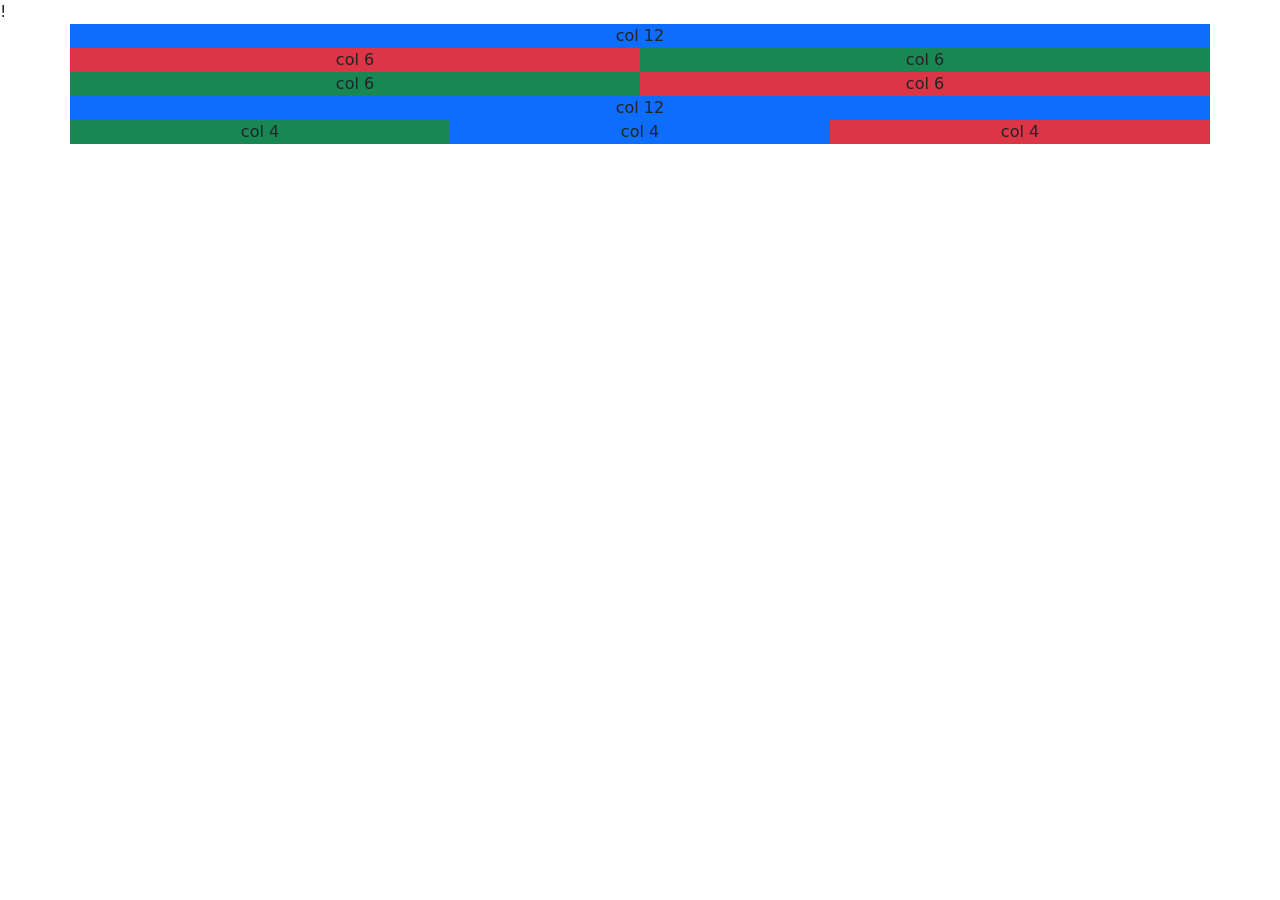
==== baitap/bai24.Boostrap/index.html @ 8f841d6f "baitap4" ====
!
<!doctype html>
<html lang="en">

<head>
    <meta charset="utf-8">
    <meta name="viewport" content="width=device-width, initial-scale=1">
    <title>Bootstrap demo</title>
    <link href="https://cdn.jsdelivr.net/npm/bootstrap@5.2.0/dist/css/bootstrap.min.css" rel="stylesheet"
        integrity="sha384-gH2yIJqKdNHPEq0n4Mqa/HGKIhSkIHeL5AyhkYV8i59U5AR6csBvApHHNl/vI1Bx" crossorigin="anonymous">
</head>

<body>
    <div class="container text-center">
        <div class="row">
            <div class="col-md-12 bg-primary col-lg-12 info text-center">
                col 12
            </div>
        </div>

        <div class="row">
            <div class="col-md-6  bg-danger ">
                col 6
            </div>
            <div class="col-md-6   bg-success ">
                col 6
            </div>
        </div>


        <div class="row">
            <div class="col-md-6 bg-success ">
                col 6
            </div>
            <div class="col-md-6 bg-danger ">
                col 6
            </div>
           
        </div>


        <div class="row">
            <div class="col-md-12 bg-primary col-lg-12 info text-center">
                col 12
            </div>
        </div>


        <div class="row">
            <div class="col-md-4  bg-success">
                col 4
            </div>
            <div class="col-md-4 bg-primary">
                col 4
            </div>
            <div class="col-md-4 bg-danger">
                col 4
            </div>
        </div>
        <form action="" method="get"></form>

       

    </div>
</body>

</html>
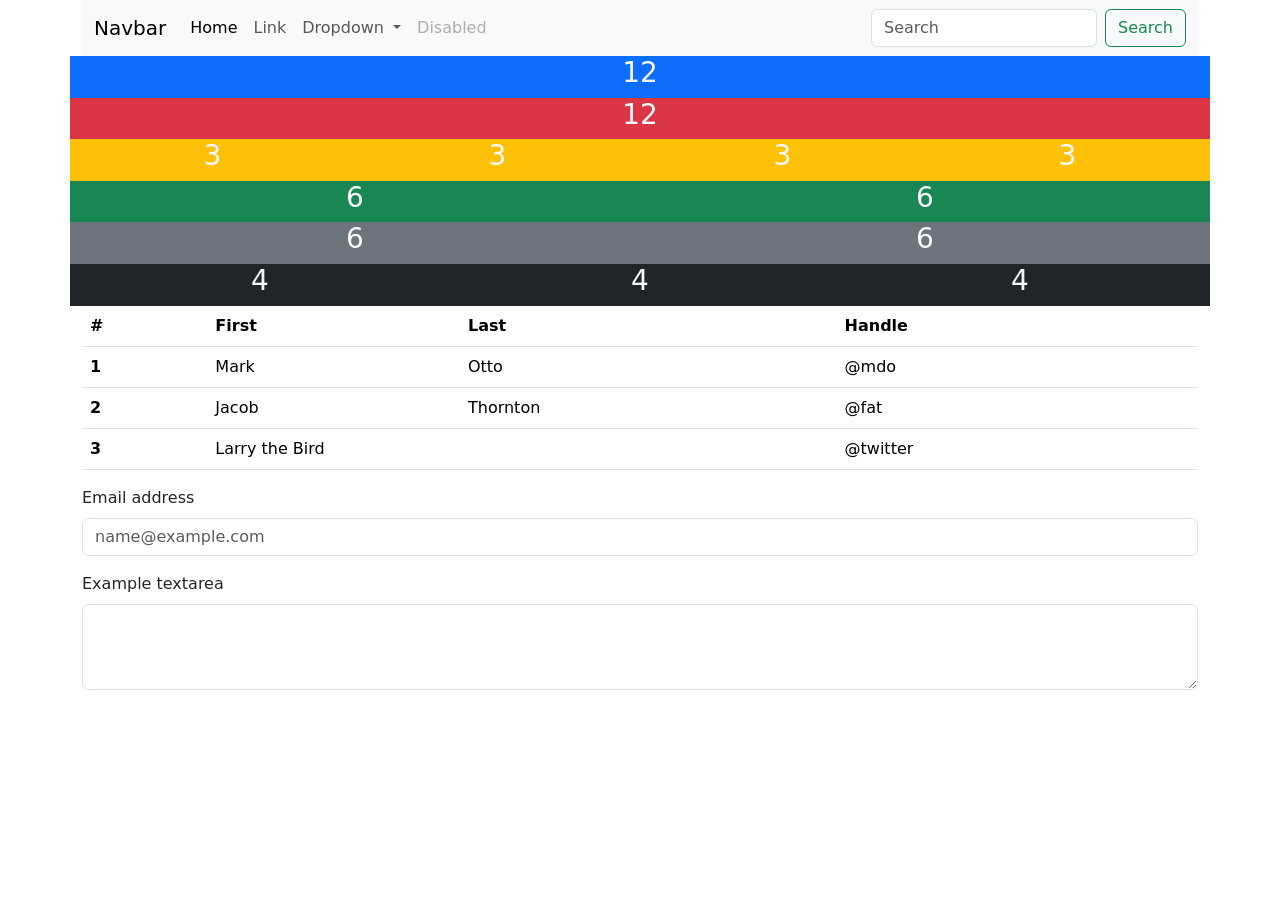
==== commit 6ade2170: "thi thuc hanh" ====
--- a/baitap/bai24.Boostrap/index.html
+++ b/baitap/bai24.Boostrap/index.html
@@ -1,67 +1,148 @@
-!
 <!doctype html>
 <html lang="en">
-
-<head>
+  <head>
     <meta charset="utf-8">
     <meta name="viewport" content="width=device-width, initial-scale=1">
     <title>Bootstrap demo</title>
-    <link href="https://cdn.jsdelivr.net/npm/bootstrap@5.2.0/dist/css/bootstrap.min.css" rel="stylesheet"
-        integrity="sha384-gH2yIJqKdNHPEq0n4Mqa/HGKIhSkIHeL5AyhkYV8i59U5AR6csBvApHHNl/vI1Bx" crossorigin="anonymous">
-</head>
-
-<body>
-    <div class="container text-center">
+    <link href="https://cdn.jsdelivr.net/npm/bootstrap@5.2.2/dist/css/bootstrap.min.css" rel="stylesheet" integrity="sha384-Zenh87qX5JnK2Jl0vWa8Ck2rdkQ2Bzep5IDxbcnCeuOxjzrPF/et3URy9Bv1WTRi" crossorigin="anonymous">
+  </head>
+  <body>
+    <div class="container">
+        <nav class="navbar navbar-expand-lg bg-light">
+            <div class="container-fluid">
+              <a class="navbar-brand" href="#">Navbar</a>
+              <button class="navbar-toggler" type="button" data-bs-toggle="collapse" data-bs-target="#navbarSupportedContent" aria-controls="navbarSupportedContent" aria-expanded="false" aria-label="Toggle navigation">
+                <span class="navbar-toggler-icon"></span>
+              </button>
+              <div class="collapse navbar-collapse" id="navbarSupportedContent">
+                <ul class="navbar-nav me-auto mb-2 mb-lg-0">
+                  <li class="nav-item">
+                    <a class="nav-link active" aria-current="page" href="#">Home</a>
+                  </li>
+                  <li class="nav-item">
+                    <a class="nav-link" href="#">Link</a>
+                  </li>
+                  <li class="nav-item dropdown">
+                    <a class="nav-link dropdown-toggle" href="#" role="button" data-bs-toggle="dropdown" aria-expanded="false">
+                      Dropdown
+                    </a>
+                    <ul class="dropdown-menu">
+                      <li><a class="dropdown-item" href="#">Action</a></li>
+                      <li><a class="dropdown-item" href="#">Another action</a></li>
+                      <li><hr class="dropdown-divider"></li>
+                      <li><a class="dropdown-item" href="#">Something else here</a></li>
+                    </ul>
+                  </li>
+                  <li class="nav-item">
+                    <a class="nav-link disabled">Disabled</a>
+                  </li>
+                </ul>
+                <form class="d-flex" role="search">
+                  <input class="form-control me-2" type="search" placeholder="Search" aria-label="Search">
+                  <button class="btn btn-outline-success" type="submit">Search</button>
+                </form>
+              </div>
+            </div>
+          </nav>
+          
         <div class="row">
-            <div class="col-md-12 bg-primary col-lg-12 info text-center">
-                col 12
+            <div class="col-lg-12 bg-primary text-light">
+                <h3 class="text-center">12</h3>
             </div>
         </div>
 
         <div class="row">
-            <div class="col-md-6  bg-danger ">
-                col 6
-            </div>
-            <div class="col-md-6   bg-success ">
-                col 6
+            <div class="col-lg-12 bg-danger text-light">
+                <h3 class="text-center">12</h3>
             </div>
         </div>
 
-
         <div class="row">
-            <div class="col-md-6 bg-success ">
-                col 6
+            <div class="col-lg-3 col-md-6 col-8 bg-warning text-light">
+                <h3 class="text-center">3</h3>
             </div>
-            <div class="col-md-6 bg-danger ">
-                col 6
+            <div class="col-lg-3 col-md-6 bg-warning text-light">
+                <h3 class="text-center">3</h3>
             </div>
-           
-        </div>
-
-
-        <div class="row">
-            <div class="col-md-12 bg-primary col-lg-12 info text-center">
-                col 12
+            <div class="col-lg-3 col-md-6 bg-warning text-light">
+                <h3 class="text-center">3</h3>
+            </div>
+            <div class="col-lg-3 col-md-6 bg-warning text-light">
+                <h3 class="text-center">3</h3>
             </div>
         </div>
 
+        <div class="row">
+            <div class="col-lg-6 bg-success text-light">
+                <h3 class="text-center">6</h3>
+            </div>
+            <div class="col-lg-6 bg-success text-light">
+                <h3 class="text-center">6</h3>
+            </div>
+        </div>
 
         <div class="row">
-            <div class="col-md-4  bg-success">
-                col 4
+            <div class="col-lg-6 bg-secondary text-light">
+                <h3 class="text-center">6</h3>
             </div>
-            <div class="col-md-4 bg-primary">
-                col 4
-            </div>
-            <div class="col-md-4 bg-danger">
-                col 4
+            <div class="col-lg-6 bg-secondary text-light">
+                <h3 class="text-center">6</h3>
             </div>
         </div>
-        <form action="" method="get"></form>
 
-       
+        <div class="row">
+            <div class="col-lg-4 bg-dark text-light">
+                <h3 class="text-center">4</h3>
+            </div>
+            <div class="col-lg-4 bg-dark text-light">
+                <h3 class="text-center">4</h3>
+            </div>
+            <div class="col-lg-4 bg-dark text-light">
+                <h3 class="text-center">4</h3>
+            </div>
+        </div>
 
+        <table class="table">
+            <thead>
+              <tr>
+                <th scope="col">#</th>
+                <th scope="col">First</th>
+                <th scope="col">Last</th>
+                <th scope="col">Handle</th>
+              </tr>
+            </thead>
+            <tbody>
+              <tr>
+                <th scope="row">1</th>
+                <td>Mark</td>
+                <td>Otto</td>
+                <td>@mdo</td>
+              </tr>
+              <tr>
+                <th scope="row">2</th>
+                <td>Jacob</td>
+                <td>Thornton</td>
+                <td>@fat</td>
+              </tr>
+              <tr>
+                <th scope="row">3</th>
+                <td colspan="2">Larry the Bird</td>
+                <td>@twitter</td>
+              </tr>
+            </tbody>
+          </table>
+
+          <div class="mb-3">
+            <label for="exampleFormControlInput1" class="form-label">Email address</label>
+            <input type="email" class="form-control" id="exampleFormControlInput1" placeholder="name@example.com">
+          </div>
+          <div class="mb-3">
+            <label for="exampleFormControlTextarea1" class="form-label">Example textarea</label>
+            <textarea class="form-control" id="exampleFormControlTextarea1" rows="3"></textarea>
+          </div>
+
+          
     </div>
-</body>
-
+    <script src="https://cdn.jsdelivr.net/npm/bootstrap@5.2.2/dist/js/bootstrap.bundle.min.js" integrity="sha384-OERcA2EqjJCMA+/3y+gxIOqMEjwtxJY7qPCqsdltbNJuaOe923+mo//f6V8Qbsw3" crossorigin="anonymous"></script>
+  </body>
 </html>
